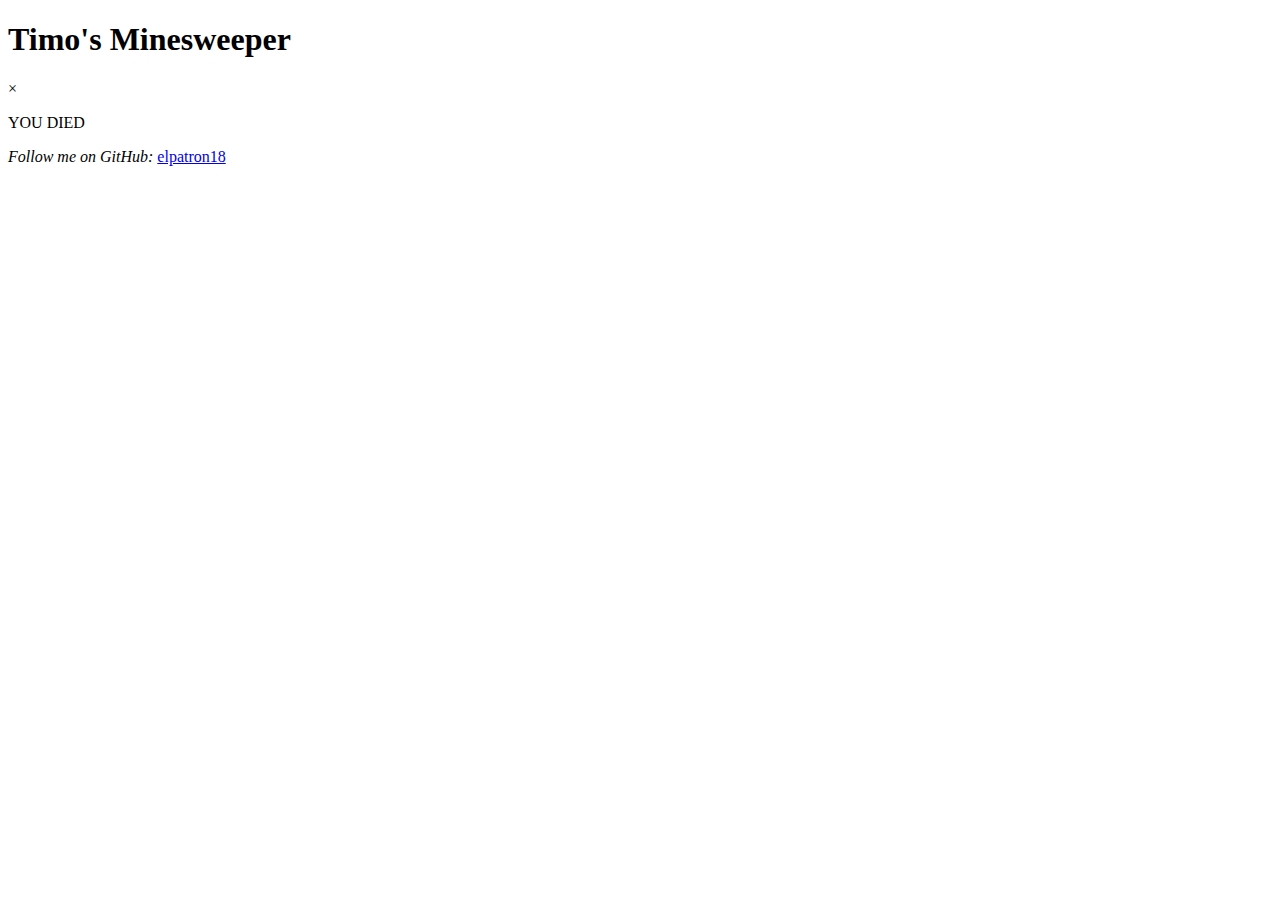
==== V2/index.html @ 9d5b7c2d "Restructured in V1 & V2" ====
<!DOCTYPE html>
<html lang="en">
<head>
    <meta charset="UTF-8">
    <title>Timo's Minesweeper</title>
    <link rel="stylesheet" href="V1/main.css">
</head>
<body>
<h1>Timo's Minesweeper</h1>
<!-- Gitter wird hier eingebettet -->
    <div id="grid"></div>
    <div id="popup" class="popup">
        <div class="popup-content">
            <span class="close">&times;</span>
            <p>YOU DIED</p>
        </div>
    </div>

<script src="V1/popup.js"></script>
<!-- JavaScript-Datei wird hier eingebettet -->
<script src="V1/grid.js"></script>

<p><em>Follow me on GitHub: </em> <a href="https://github.com/elpatron18">elpatron18</a></p>
</body>
</html>
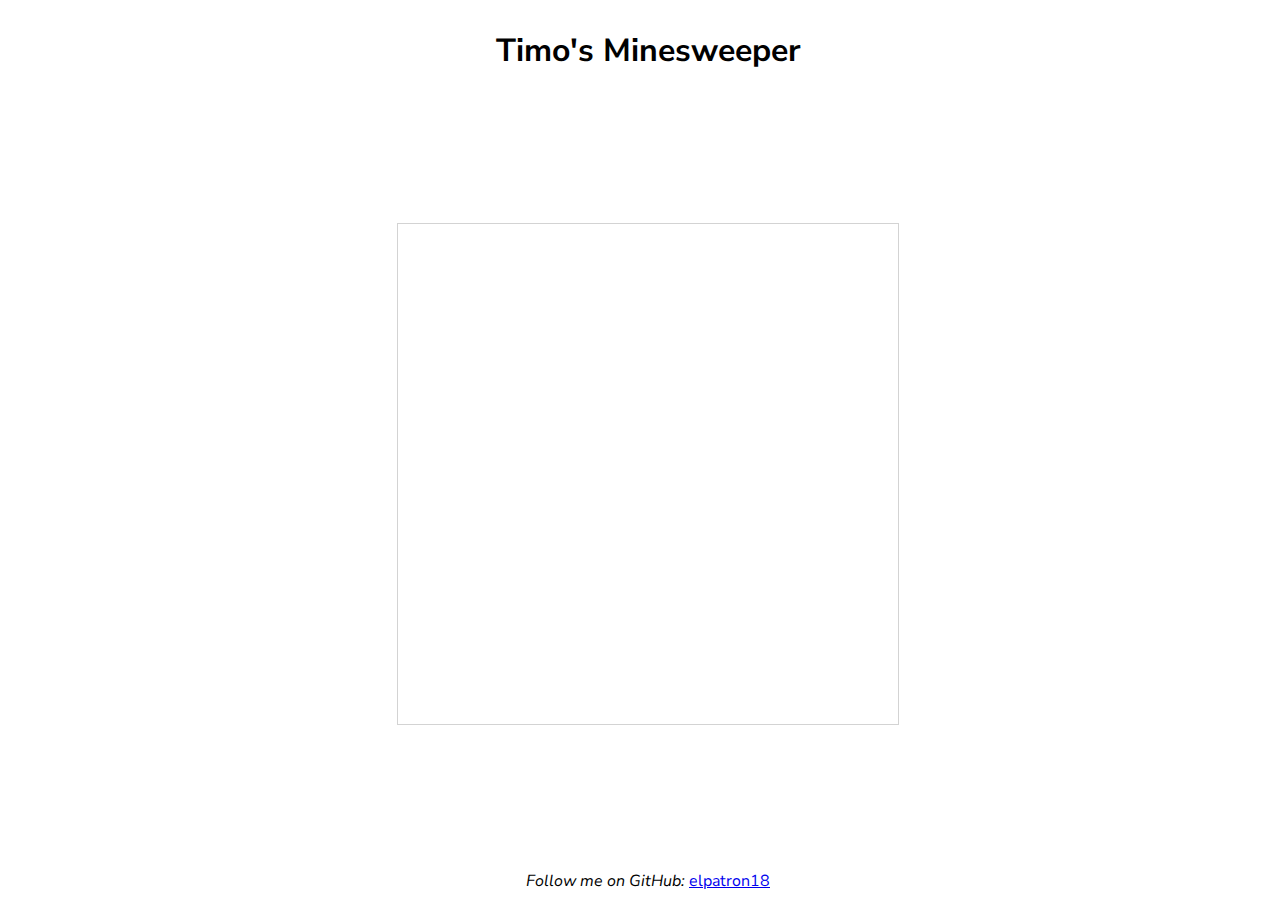
==== commit c45a8b48: "Updated V2" ====
--- a/V2/index.html
+++ b/V2/index.html
@@ -3,7 +3,7 @@
 <head>
     <meta charset="UTF-8">
     <title>Timo's Minesweeper</title>
-    <link rel="stylesheet" href="V1/main.css">
+    <link rel="stylesheet" href="main.css">
 </head>
 <body>
 <h1>Timo's Minesweeper</h1>
@@ -16,9 +16,9 @@
         </div>
     </div>
 
-<script src="V1/popup.js"></script>
+<script src="popup.js"></script>
 <!-- JavaScript-Datei wird hier eingebettet -->
-<script src="V1/grid.js"></script>
+<script src="grid.js"></script>
 
 <p><em>Follow me on GitHub: </em> <a href="https://github.com/elpatron18">elpatron18</a></p>
 </body>
--- a/V2/main.css
+++ b/V2/main.css
@@ -0,0 +1,69 @@
+@import url('https://fonts.googleapis.com/css2?family=Nunito+Sans&display=swap');
+
+* {
+    font-family: 'Nunito Sans', sans-serif;
+    box-sizing: border-box;
+}
+
+body {
+    height: 100vh;
+    width: 100vw;
+    display: flex;
+    align-items: center;
+    flex-flow: column;
+    justify-content: space-between;
+    overflow: hidden;
+}
+
+#grid {
+    display: grid;
+    gap: 0px;
+    border: 1px solid lightgray;
+}
+.zelle {
+    display: flex;
+    justify-content: center;
+    align-items: center;
+    background-color: white;
+    border: 1px solid lightgray;
+    background-position: center;
+    background-size: cover;
+}
+
+.popup {
+    display: none;
+    position: fixed;
+    z-index: 1;
+    left: 0;
+    top: 0;
+    width: 100%;
+    height: 100%;
+    overflow: auto;
+    background-color: rgba(0, 0, 0, 0.5);
+}
+
+.popup-content {
+    background-color: white;
+    margin: 40vh auto;
+    padding: 20px;
+    border: 1px solid #888;
+    width: 80%;
+    max-width: 600px;
+    position: relative;
+
+    text-align: center;
+    font-size: 2rem;
+    font-weight: bold;
+    color: red;
+}
+
+.close {
+    position: absolute;
+    top: 0;
+    right: 7px;
+    font-size: 28px;
+    font-weight: bold;
+    color: #000;
+
+    cursor: pointer;
+}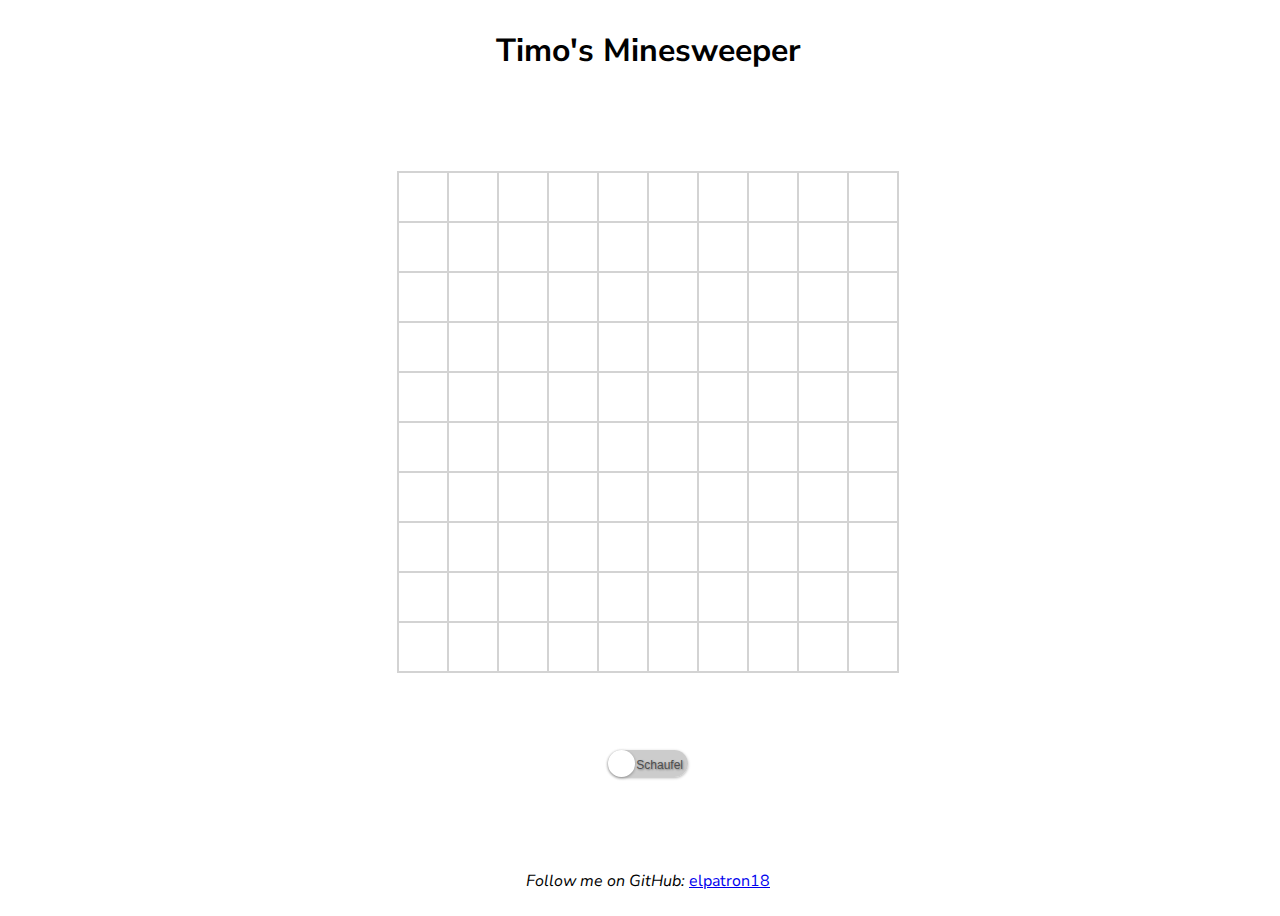
==== commit ee6feb82: "Gewinn & Verlierbedingungen hinzugefügt" ====
--- a/V2/index.html
+++ b/V2/index.html
@@ -4,22 +4,23 @@
     <meta charset="UTF-8">
     <title>Timo's Minesweeper</title>
     <link rel="stylesheet" href="main.css">
+    <link rel="stylesheet" href="slider.css">
 </head>
 <body>
 <h1>Timo's Minesweeper</h1>
 <!-- Gitter wird hier eingebettet -->
     <div id="grid"></div>
-    <div id="popup" class="popup">
-        <div class="popup-content">
-            <span class="close">&times;</span>
-            <p>YOU DIED</p>
-        </div>
-    </div>
 
 <script src="popup.js"></script>
 <!-- JavaScript-Datei wird hier eingebettet -->
 <script src="grid.js"></script>
 
+<label class="toggle" id="werkzeug">
+    <input type="checkbox">
+    <span class="slider"></span>
+    <span class="labels" data-on="Flagge" data-off="Schaufel"></span>
+</label>
+
 <p><em>Follow me on GitHub: </em> <a href="https://github.com/elpatron18">elpatron18</a></p>
 </body>
 </html>
--- a/V2/main.css
+++ b/V2/main.css
@@ -66,4 +66,16 @@
     color: #000;
 
     cursor: pointer;
+}
+
+.zero {
+    background-color: lightgray;
+}
+
+.bombe {
+    background-image: url('images/Bomb.png');
+}
+
+.flagge {
+    background-image: url("images/Flagge.png");
 }--- a/V2/slider.css
+++ b/V2/slider.css
@@ -0,0 +1,87 @@
+.toggle {
+    --width: 80px;
+    --height: calc(var(--width) / 3);
+
+    position: relative;
+    display: inline-block;
+    width: var(--width);
+    height: var(--height);
+    box-shadow: 0px 1px 3px rgba(0, 0, 0, 0.3);
+    border-radius: var(--height);
+    cursor: pointer;
+}
+
+.toggle input {
+    display: none;
+}
+
+.toggle .slider {
+    position: absolute;
+    top: 0;
+    left: 0;
+    width: 100%;
+    height: 100%;
+    border-radius: var(--height);
+    background-color: #ccc;
+    transition: all 0.4s ease-in-out;
+}
+
+.toggle .slider::before {
+    content: '';
+    position: absolute;
+    top: 0;
+    left: 0;
+    width: calc(var(--height));
+    height: calc(var(--height));
+    border-radius: calc(var(--height) / 2);
+    background-color: #fff;
+    box-shadow: 0px 1px 3px rgba(0, 0, 0, 0.3);
+    transition: all 0.4s ease-in-out;
+}
+
+.toggle input:checked+.slider {
+    background-color: #2196F3;
+}
+
+.toggle input:checked+.slider::before {
+    transform: translateX(calc(var(--width) - var(--height)));
+}
+
+.toggle .labels {
+    position: absolute;
+    top: 8px;
+    left: 0;
+    width: 100%;
+    height: 100%;
+    font-size: 12px;
+    font-family: sans-serif;
+    transition: all 0.4s ease-in-out;
+}
+
+.toggle .labels::after {
+    content: attr(data-off);
+    position: absolute;
+    right: 5px;
+    color: #4d4d4d;
+    opacity: 1;
+    text-shadow: 1px 1px 2px rgba(0, 0, 0, 0.4);
+    transition: all 0.4s ease-in-out;
+}
+
+.toggle .labels::before {
+    content: attr(data-on);
+    position: absolute;
+    left: 5px;
+    color: #ffffff;
+    opacity: 0;
+    text-shadow: 1px 1px 2px rgba(255, 255, 255, 0.4);
+    transition: all 0.4s ease-in-out;
+}
+
+.toggle input:checked~.labels::after {
+    opacity: 0;
+}
+
+.toggle input:checked~.labels::before {
+    opacity: 1;
+}